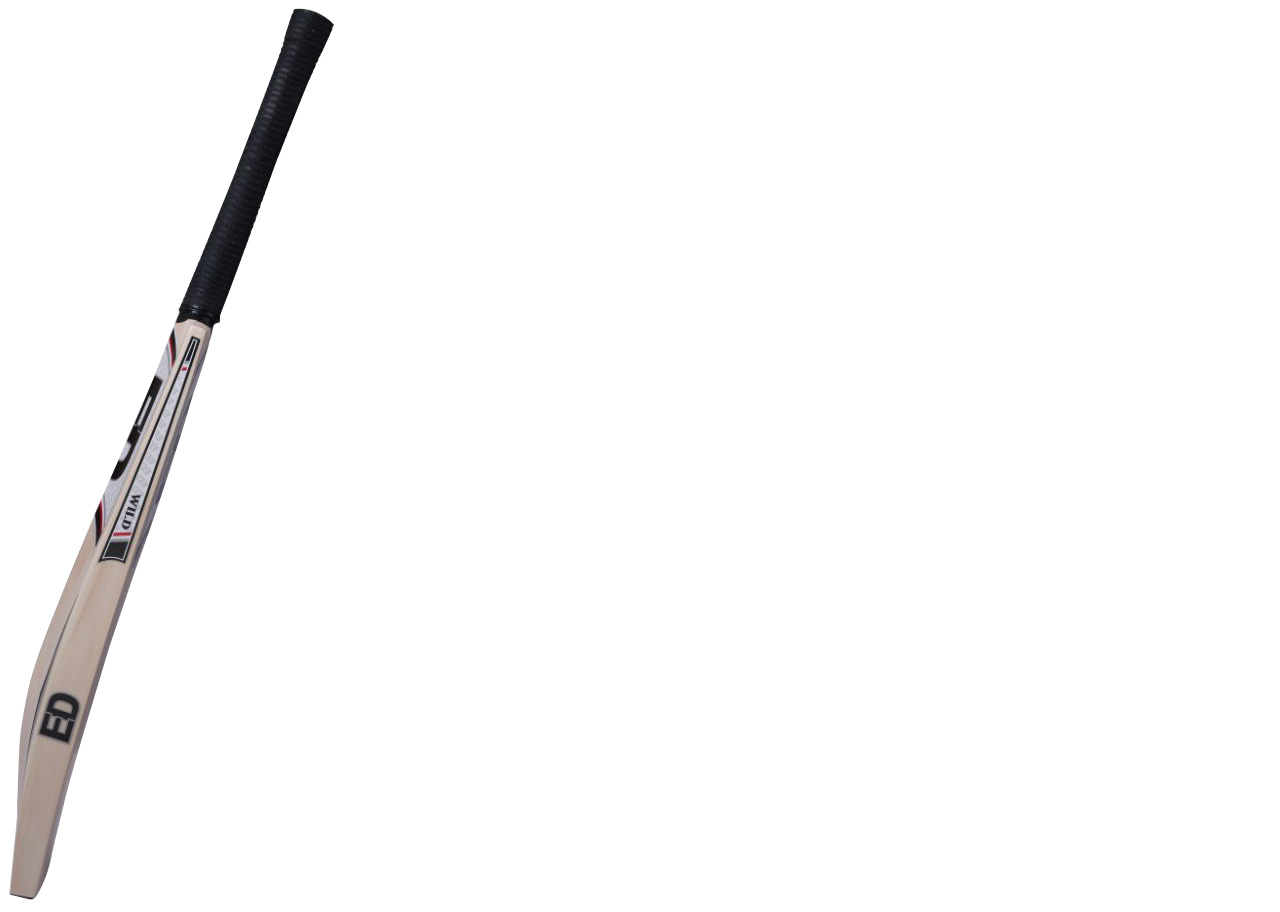
==== cricket.html @ 7d166665 "cricket" ====
<!DOCTYPE html>
<html lang="en">
<head>
    <meta charset="UTF-8">
    <meta name="viewport" content="width=device-width, initial-scale=1.0">
    <title>Cricket bat and ball</title>
    <style>
        .bat{

        }
        .bat:hover{
            transform: rotate(-60deg);
        }
    </style>
</head>
<body>
    <div class="field">
        <img class="bat" src="img/bat.png" alt="">
    </div>
</body>
</html>
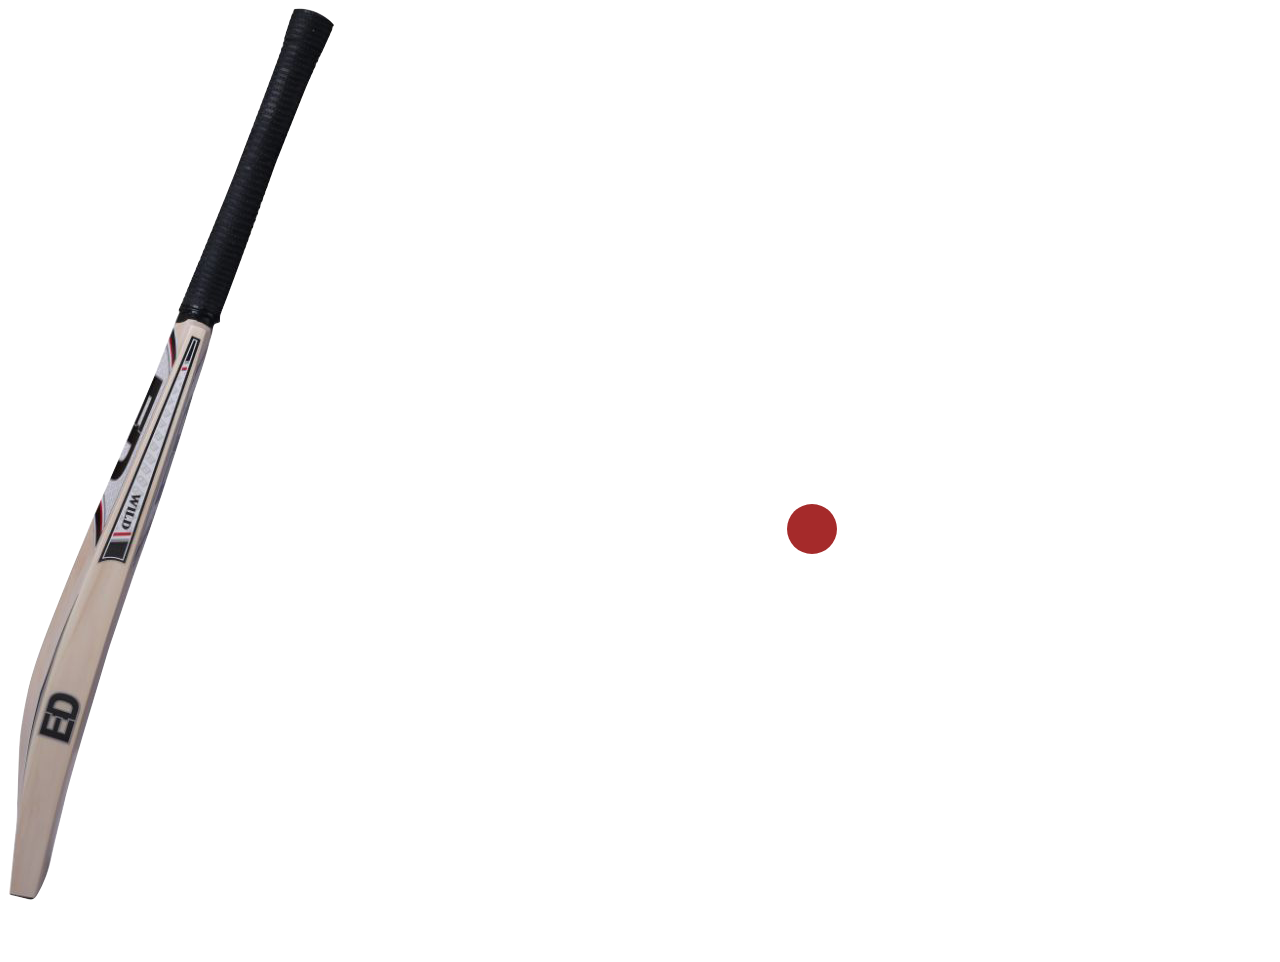
==== commit 193f3946: "transition" ====
--- a/cricket.html
+++ b/cricket.html
@@ -5,17 +5,36 @@
     <meta name="viewport" content="width=device-width, initial-scale=1.0">
     <title>Cricket bat and ball</title>
     <style>
+        .ball {
+            width: 50px;
+            height: 50px;
+            background-color: brown;
+            border-radius: 50%;
+            position: relative;
+            left: 779px;
+            top: -400px;
+            transition: transform 2s ease-in-out 0.3s;
+        }
+
+        .field:hover .ball{
+            transform: translate(900px, -200px);
+        }
+
         .bat{
-
+            transition: transform .2s ease-in-out ;
         }
         .bat:hover{
             transform: rotate(-60deg);
+            transform-origin: 100% 0;
         }
     </style>
 </head>
 <body>
     <div class="field">
         <img class="bat" src="img/bat.png" alt="">
+        <div class="ball">
+
+        </div>
     </div>
 </body>
 </html>
